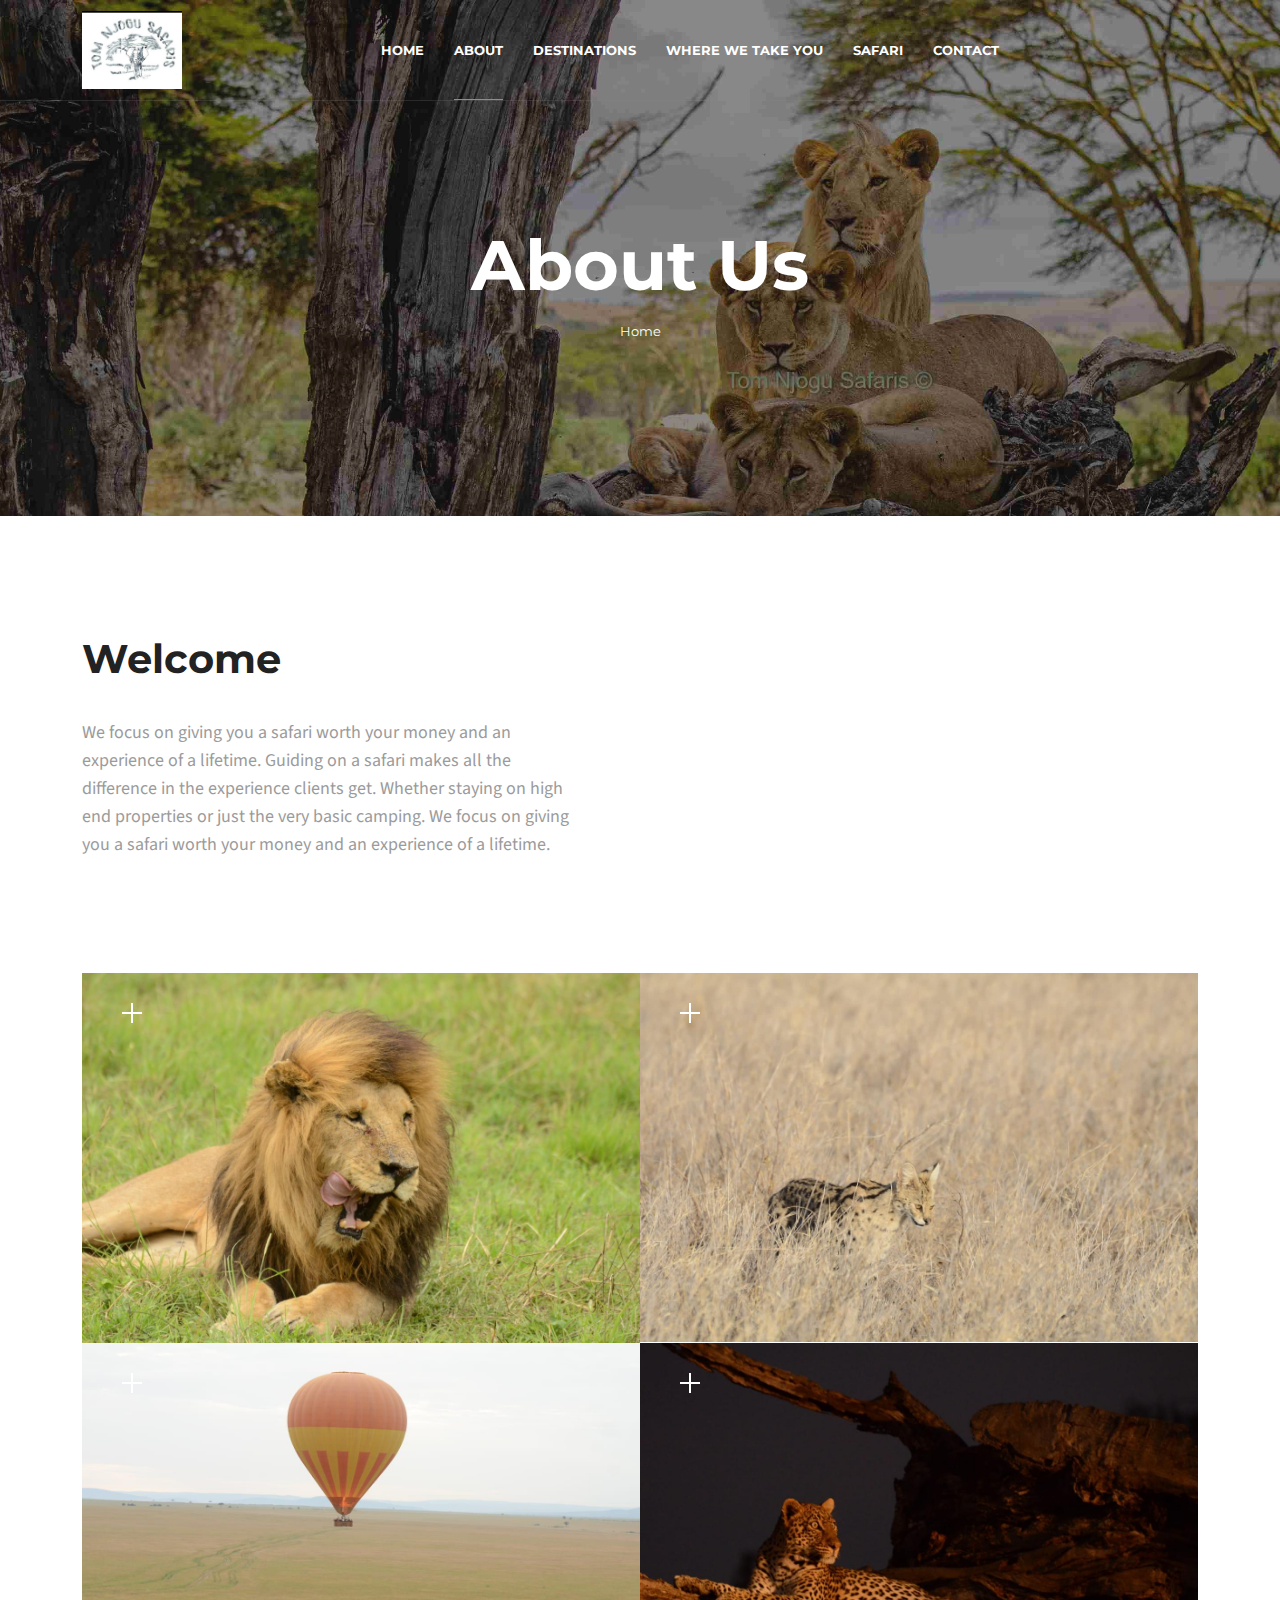
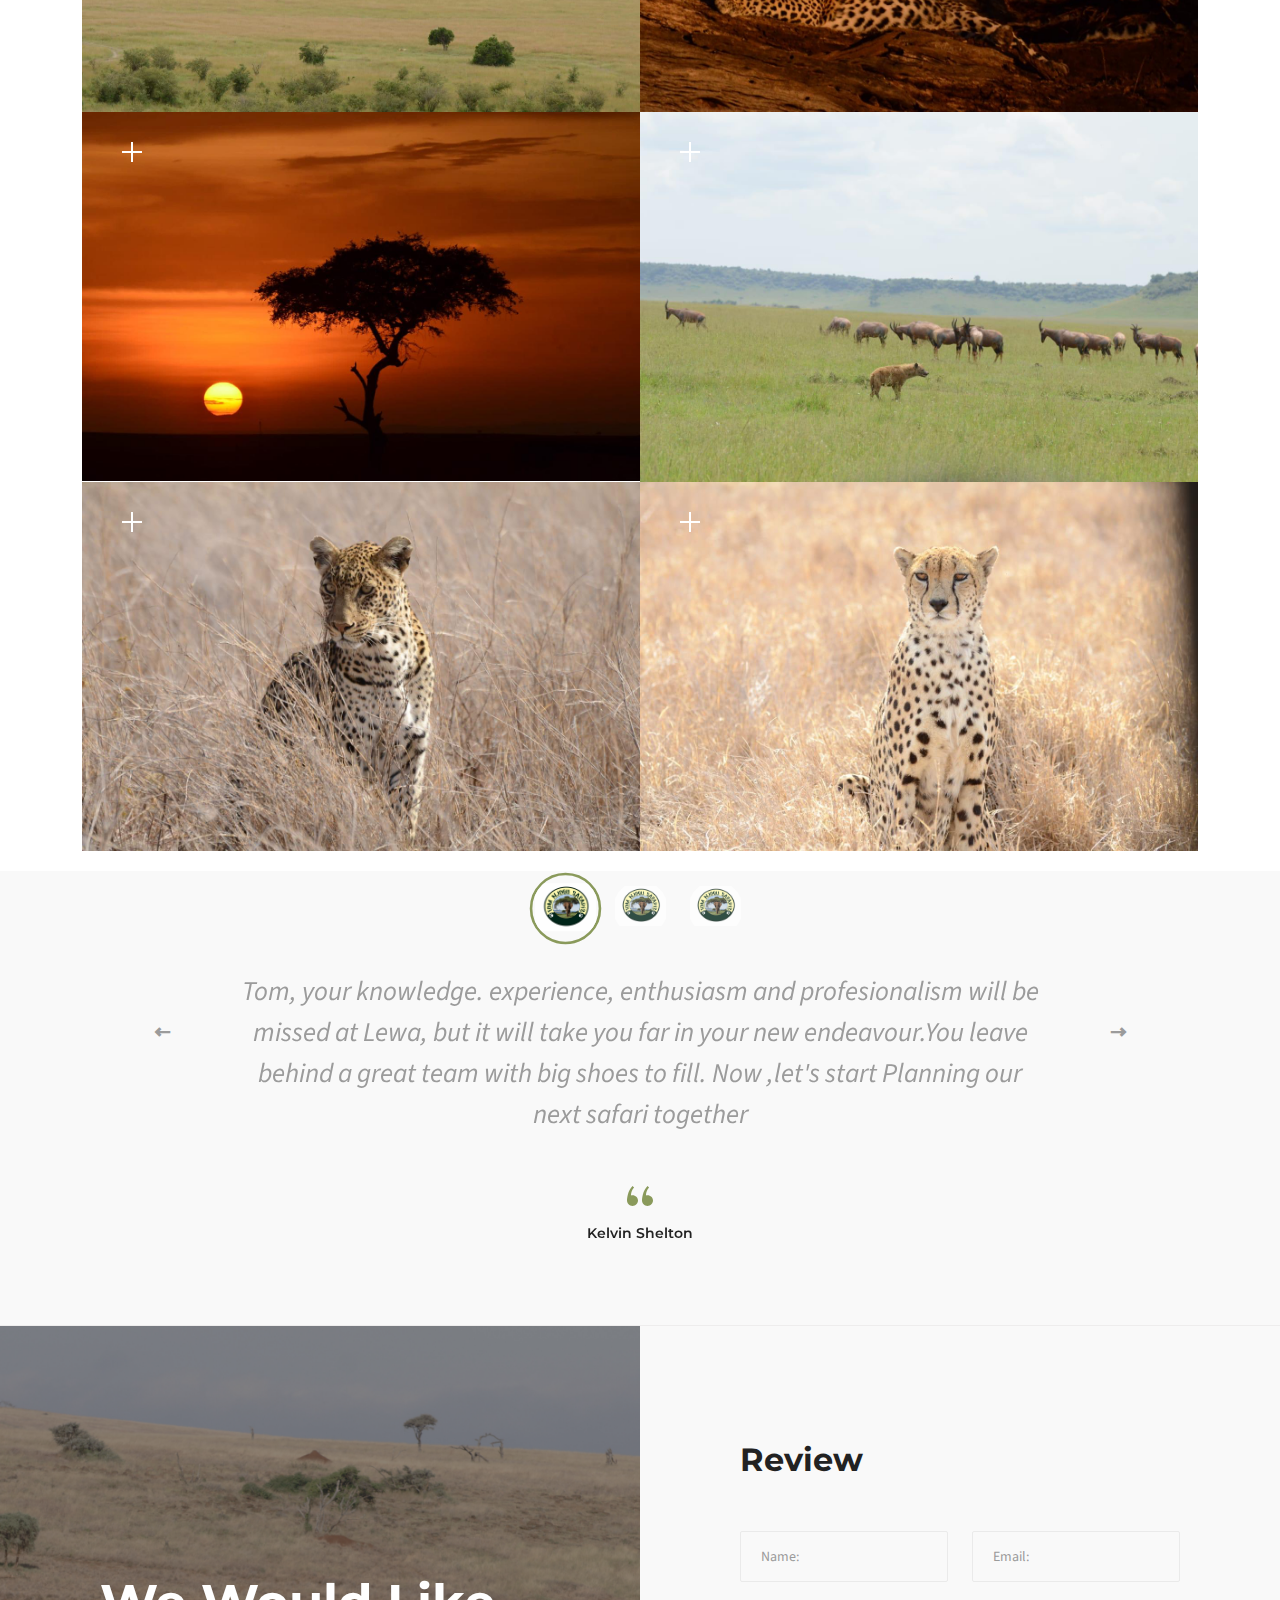
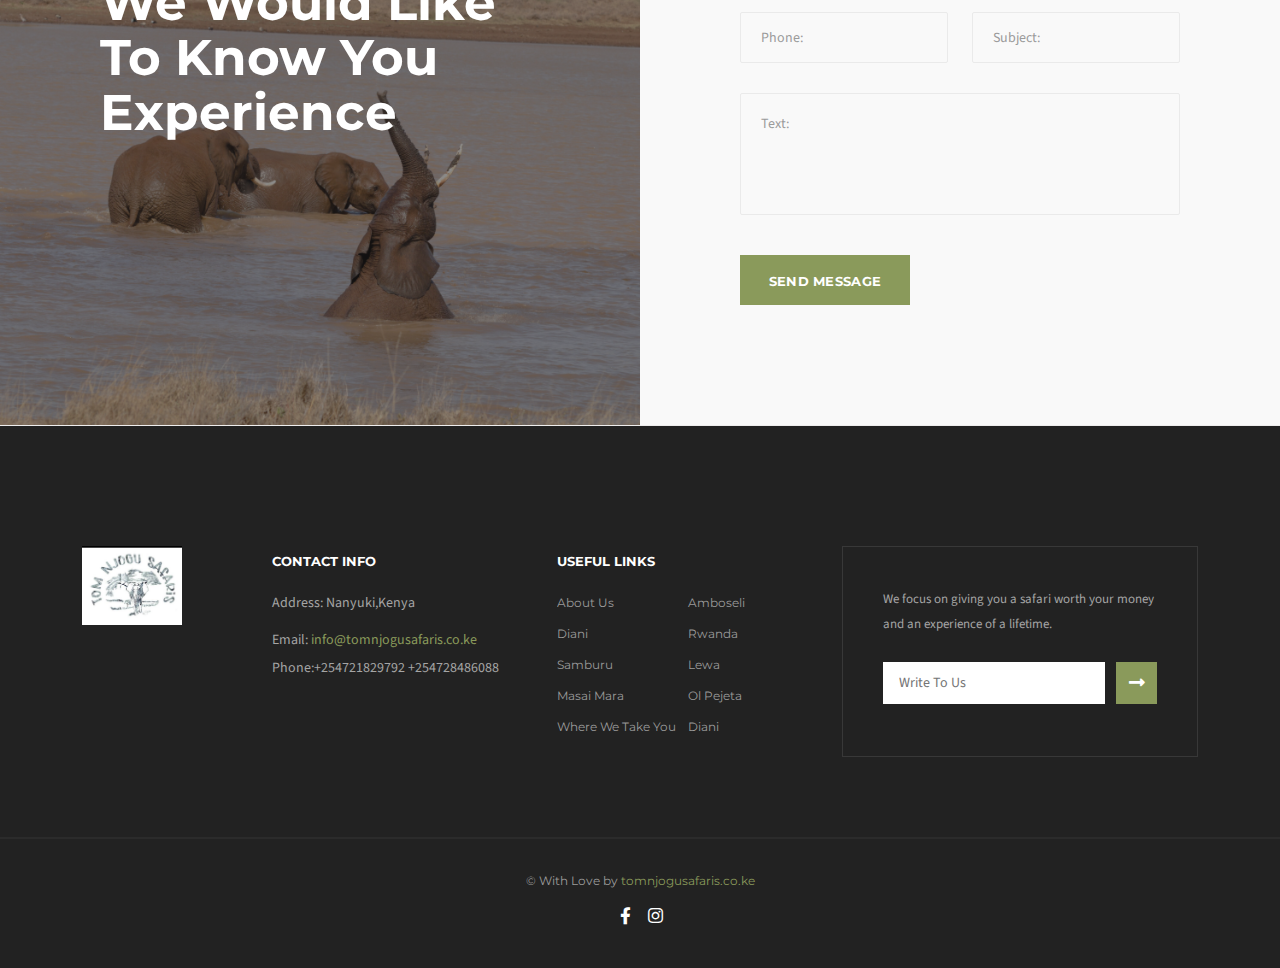
==== aboutus.html @ fba69d36 "first commit" ====
<!DOCTYPE html>
<html dir="ltr" lang="en-US">
  

<head>
    <meta charset="utf-8"/>
    <meta http-equiv="X-UA-Compatible" content="IE=edge"/>
    <meta name="author" content="Ayman Fikry"/>
    <meta name="viewport" content="width=device-width, initial-scale=1, maximum-scale=1"/>
    <meta name="description" content="We focus on giving you a safari worth your money and an experience of a lifetime. Guiding on a safari makes all the difference in the experience clients get. Whether staying on high end properties or just the very basic camping. We focus on giving you a safari worth your money and an experience of a lifetime."/>
    <title>Tom Njogu Safaris</title>
    <link href="assets/images/ing/logo.jpg" rel="icon"/>
    <!--  Fonts ==
    -->
    <link href="https://fonts.googleapis.com/css?family=Montserrat:100,100i,200,200i,300,300i,400,400i,500,500i,600,600i,700,700i,800,800i,900,900i%7CSource+Sans+Pro:200,200i,300,300i,400,400i,600,600i,700,700i,900,900i" rel="stylesheet"/>
    <!--  Stylesheets==
    -->
    <link href="assets/css/vendor.min.css" rel="stylesheet"/>
    <link href="assets/css/style.css" rel="stylesheet"/>
    <!-- Google Tag Manager-->
    <script>
      (function(w,d,s,l,i){w[l]=w[l]||[];w[l].push({'gtm.start':
      new Date().getTime(),event:'gtm.js'});var f=d.getElementsByTagName(s)[0],
      j=d.createElement(s),dl=l!='dataLayer'?'&l='+l:'';j.async=true;j.src=
      '../../www.googletagmanager.com/gtm5445.html?id='+i+dl;f.parentNode.insertBefore(j,f);
      })(window,document,'script','dataLayer','GTM-MDF43VH');
    </script>
    <!-- End Google Tag Manager-->
  </head>
  <body>
    <!--include includes/pre-loader.pug-->
    <!--  Google Tag Manager (noscript)-->
    <noscript>
      <iframe src="https://www.googletagmanager.com/ns.html?id=GTM-MDF43VH" height="0" width="0" style="display:none;visibility:hidden"></iframe>
    </noscript>
    <!-- End Google Tag Manager (noscript)-->
    <!-- Document Wrapper-->
    <div class="wrapper clearfix" id="wrapperParallax">
      <!--
      ============================
      Header #11
      ============================
      -->
      <header class="header header-11 header-transparent" id="navbar-spy">
        <nav class="navbar navbar-expand-lg navbar-bordered navbar-sticky" id="primary-menu">
          <div class="container"><a class="navbar-brand" href="index.html"><img class="logo logo-light" src="assets/images/ing/logo.jpg" alt="Astred Logo"/><img class="logo logo-dark" src="assets/images/ing/logo.jpg" alt="Astred Logo"/></a>
            <button class="navbar-toggler collapsed" type="button" data-bs-toggle="collapse" data-bs-target="#navbarContent" aria-controls="navbarContent" aria-expanded="false" aria-label="Toggle navigation"><span class="navbar-toggler-icon"></span></button>
            <!--  Collect the nav links, forms, and other content for toggling  -->
            <div class="collapse navbar-collapse" id="navbarContent">
              <ul class="navbar-nav mx-auto">
                <li class="nav-item has-dropdown "><a class="dropdown-toggle" href="index.html" data-toggle="dropdown"><span>Home</span></a>
                  <ul class="dropdown-menu">
                    
                    
                    
                    <li class="nav-item"><a href="index.html"><span>Home</span></a></li>
                    

                    
                  </ul>
                </li>
                <li class="nav-item has-dropdown active"><a class="dropdown-toggle" href="aboutus.html" data-toggle="dropdown"><span>About</span></a>
                  <ul class="dropdown-menu">
                    
                    
                    
                    <li class="nav-item"><a href="aboutus.html"><span>About us</span></a></li>
                    

                    
                  </ul>
                </li>
                <li class="nav-item has-dropdown"><a class="dropdown-toggle" href="#" data-toggle="dropdown"><span>Destinations</span></a>
                  <ul class="dropdown-menu">
                    
                    
                    
                    <li class="nav-item"><a href="amboseli.html"><span>Amboseli</span></a></li>
                    <li class="nav-item"><a href="diani.html"><span>Diani</span></a></li>
                    <li class="nav-item"><a href="lewa.html"><span>Lewa</span></a></li>
                    <li class="nav-item"><a href="mara.html"><span>MasaiMara</span></a></li>
                    <li class="nav-item"><a href="olpejeta.html"><span>Ol Pejeta</span></a></li>
                    <li class="nav-item"><a href="rwanda.html"><span>Rwanda</span></a></li>
                    <li class="nav-item"><a href="samburu.html"><span>Samburu</span></a></li>
                    <li class="nav-item"><a href="falls.html"><span>Victoria falls</span></a></li>

                    
                  </ul>
                </li>
                
                <li class="nav-item has-dropdown"><a class="dropdown-toggle" href="where.html" data-toggle="dropdown"><span>Where we take you</span></a>
                  <ul class="dropdown-menu">
                    
                    
                    
                    <li class="nav-item"><a href="where.html"><span>Where</span></a></li>
                    

                    
                  </ul>
                </li>
                <li class="nav-item has-dropdown"><a class="dropdown-toggle" href="safari.html" data-toggle="dropdown"><span>Safari</span></a>
                  <ul class="dropdown-menu">
                    
                    
                    
                    <li class="nav-item"><a href="safari.html"><span>Safari</span>
                    
                    </a></li>
                    

                    
                  </ul>
                </li>
                <li class="nav-item has-dropdown "><a class="dropdown-toggle" href="contact.html" data-toggle="dropdown"><span>Contact</span></a>
                  <ul class="dropdown-menu">
                    
                    
                    
                    <li class="nav-item"><a href="contact.html"><span>Contact</span>
                    
                    </a></li>
                    

                    
                  </ul>
                  
                  
                </li>
              
             
              <!-- End .module-container -->
            </div>
            <!--  End .navbar-collapse  -->
          </div>
          <!-- End .container-->
        </nav>
      </header>
      <!--  End header-->
      <div class="module-warp module-search-warp">
        <div class="pos-vertical-center">
          <div class="container">
            <div class="row">
              <div class="col-sm-12 col-md-12 col-lg-8 offset-lg-2">
                <form class="form-search">
                  <input class="form-control" type="text" placeholder="search here"/>
                  <button></button>
                </form>
                <!-- End .form-search -->
              </div>
              <!-- End .col-lg-8 -->
            </div>
            <!--  End .row-->
          </div>
          <!--  End .container-->
        </div><a class="module-cancel" href="javascript:void(0)"><i class="astred-cross"></i></a>
      </div>
      
      <!--
      ============================
      Page title #1
      ============================
      -->
      <!-- Start .page-title-->
      <section class="page-title page-title-1 bg-overlay bg-overlay-dark bg-parallax" id="page-title">
        <div class="bg-section"><img src="assets/images/ing/7.jpg" alt="Background"/></div>
        <div class="container">
          <div class="row">
            <div class="col-sm-12 col-md-12 col-lg-8 offset-lg-2">
              <div class="title text-center title-5">
                <div class="title-heading">
                  <h1>About us</h1>
                </div>
                <div class="clearfix"></div>
                <ol class="breadcrumb d-flex justify-content-center">
                  <li class="breadcrumb-item"><a href="index.html">Home</a></li>
                 
                </ol>
              </div>
              <!-- End .title-->
            </div>
            <!-- End .col-lg-8 -->
          </div>
          <!-- End .row-->
        </div>
        <!-- End .container-->
      </section>
      <!-- 
      ============================
      Skills Section
      ============================
      -->
      <section class="skills skills-1" id="skills2">
        <div class="container">
          <div class="row">
            <div class="col-12 col-md-12 col-lg-6">
              <div class="heading mt--7">
                <h2 class="heading-title">Welcome</h2>
                <p class="heading-desc pe-lg-5">
                  <Rounding>We focus on giving you a safari worth your money and an experience of a lifetime.
                    Guiding on a safari makes all the difference in the experience clients get. Whether staying on high end properties or just the very basic camping.

We focus on giving you a safari worth your money and an experience of a lifetime.
                  </Rounding>
                </p>
              </div>
              <!-- .heading end-->
            </div>
            <!-- End .col-md-6-->
           
          </div>
          <!-- End .row-->
        </div>
        <!-- End .container-->
      </section>
      <!--
      ============================
      Work Gallery Section
      ============================
      -->
      <section class="work work-grid work-gallery pt-0 pb-0" id="workGallery-2">
        <div class="container">
          <div class="row g-0" id="work-all">
            <div class="col-12 col-md-6  work-item filter-Packaging filter-Print">
              <div class="work-item-container">
                <div class="work--img"><img src="assets/images/mara/1.jpg" alt="Baby T-shirt Branding item"/>
                  
                    <div class="work--action">
                      <div class="work--zoom"><a class="img-gallery-item" href="assets/images/ing/1.jpg" 
                        title="Baby T-shirt Branding item"></a></div>
                      <div class="work--content">
                        
                       
                      </div>
                    </div>
                    <!-- End .work-action -->
                  
                  <!-- End .work-hover-->
                </div>
                <!-- End .work-img-->
              </div>
              <!-- End .work-item-container-->
            </div>
            <div class="col-12 col-md-6  work-item filter-Packaging filter-Print">
              <div class="work-item-container">
                <div class="work--img"><img src="assets/images/mara/3.jpg" alt="Baby T-shirt Branding item"/>
                  
                    <div class="work--action">
                      <div class="work--zoom"><a class="img-gallery-item" href="assets/images/mara/3.jpg" 
                        title="Baby T-shirt Branding item"></a></div>
                      <div class="work--content">
                        
                       
                      </div>
                    </div>
                    <!-- End .work-action -->
                  
                  <!-- End .work-hover-->
                </div>
                <!-- End .work-img-->
              </div>
              <!-- End .work-item-container-->
            </div>
            <div class="col-12 col-md-6  work-item filter-Packaging filter-Print">
              <div class="work-item-container">
                <div class="work--img"><img src="assets/images/mara/hot1.jpg" alt="Baby T-shirt Branding item"/>
                  
                    <div class="work--action">
                      <div class="work--zoom"><a class="img-gallery-item" href="assets/images/mara/hot1.jpg" 
                        title="Baby T-shirt Branding item"></a></div>
                      <div class="work--content">
                        
                       
                      </div>
                    </div>
                    <!-- End .work-action -->
                  
                  <!-- End .work-hover-->
                </div>
                <!-- End .work-img-->
              </div>
              <!-- End .work-item-container-->
            </div>
            <div class="col-12 col-md-6  work-item filter-Packaging filter-Print">
              <div class="work-item-container">
                <div class="work--img"><img src="assets/images/mara/4.jpg" alt="Baby T-shirt Branding item"/>
                  
                    <div class="work--action">
                      <div class="work--zoom"><a class="img-gallery-item" href="assets/images/mara/4.jpg" 
                        title="Baby T-shirt Branding item"></a></div>
                      <div class="work--content">
                        
                       
                      </div>
                    </div>
                    <!-- End .work-action -->
                  
                  <!-- End .work-hover-->
                </div>
                <!-- End .work-img-->
              </div>
              <!-- End .work-item-container-->
            </div>
            <div class="col-12 col-md-6  work-item filter-Packaging filter-Print">
              <div class="work-item-container">
                <div class="work--img"><img src="assets/images/mara/5.jpg" alt="Baby T-shirt Branding item"/>
                  
                    <div class="work--action">
                      <div class="work--zoom"><a class="img-gallery-item" href="assets/images/mara/5.jpg" 
                        title="Baby T-shirt Branding item"></a></div>
                      <div class="work--content">
                        
                       
                      </div>
                    </div>
                    <!-- End .work-action -->
                  
                  <!-- End .work-hover-->
                </div>
                <!-- End .work-img-->
              </div>
              <!-- End .work-item-container-->
            </div>
            <div class="col-12 col-md-6  work-item filter-Packaging filter-Print">
              <div class="work-item-container">
                <div class="work--img"><img src="assets/images/mara/mara1.jpg" alt="Baby T-shirt Branding item"/>
                  
                    <div class="work--action">
                      <div class="work--zoom"><a class="img-gallery-item" href="assets/images/mara/mara1.jpg" 
                        title="Baby T-shirt Branding item"></a></div>
                      <div class="work--content">
                        
                       
                      </div>
                    </div>
                    <!-- End .work-action -->
                  
                  <!-- End .work-hover-->
                </div>
                <!-- End .work-img-->
              </div>
              <!-- End .work-item-container-->
            </div>
            <div class="col-12 col-md-6  work-item filter-Packaging filter-Print">
              <div class="work-item-container">
                <div class="work--img"><img src="assets/images/mara/100.jpg" alt="Baby T-shirt Branding item"/>
                  
                    <div class="work--action">
                      <div class="work--zoom"><a class="img-gallery-item" href="assets/images/mara/100.jpg" 
                        title="Baby T-shirt Branding item"></a></div>
                      <div class="work--content">
                        
                       
                      </div>
                    </div>
                    <!-- End .work-action -->
                  
                  <!-- End .work-hover-->
                </div>
                <!-- End .work-img-->
              </div>
              <!-- End .work-item-container-->
            </div>

            <div class="col-12 col-md-6  work-item filter-Packaging filter-Print">
              <div class="work-item-container">
                <div class="work--img"><img src="assets/images/mara/99.jpg" alt="Baby T-shirt Branding item"/>
                  
                    <div class="work--action">
                      <div class="work--zoom"><a class="img-gallery-item" href="assets/images/mara/99.jpg" 
                        title="Baby T-shirt Branding item"></a></div>
                      <div class="work--content">
                        
                       
                      </div>
                    </div>
                    <!-- End .work-action -->
                  
                  <!-- End .work-hover-->
                </div>
                <!-- End .work-img-->
              </div>
              <!-- End .work-item-container-->
            </div>
          </div>
          <!-- End .row-->
        </div>
        <!-- End .container-->
      </section>
      <!--
      ============================
      Testimonials #1 Section
      ============================
      -->
      <section class="testimonial testimonial-1 bg-gray testimonial-p-1" id="testimonial-2">
        <div class="container">
          <div class="row">
            <div class="col-sm-12 col-md-12 col-lg-10 offset-lg-1">
              <ul class="owl-dots owl-thumbs" id="carousel-custom-dots" data-slider-id="1">
                <li class="owl-dot owl-thumb-item"><img src="assets/images/ing/logopip.jpg" alt="Testimonial Author"/></li>
                <li class="owl-dot owl-thumb-item"><img src="assets/images/ing/logopip.jpg" alt="Testimonial Author"/></li>
                <li class="owl-dot owl-thumb-item"><img src="assets/images/ing/logopip.jpg" alt="Testimonial Author"/></li>
              </ul>
            </div>
          </div>
          <div class="row">
            <div class="col-sm-12 col-md-12 col-lg-10 offset-lg-1">
              <div class="testimonial-slider custom-carousel owl-carousel slider-dots" id="testimonial-wide" data-slider-id="1" data-slide="1" data-slide-rs="1" data-autoplay="false" data-nav="true" data-dots="false" data-space="0" data-loop="true">
                <div class="testimonial-panel">
                  <div class="testimonial-body">
                    <p>Tom, your knowledge. experience, enthusiasm and profesionalism
                      will be missed at Lewa, 
                      but it will take you far in your new endeavour.You leave behind
                      a great team with big shoes to fill. Now ,let's start Planning
                      our next safari together</p>
                    <div class="testimonial-icon">
                      <svg xmlns="http://www.w3.org/2000/svg" xmlns:xlink="http://www.w3.org/1999/xlink" preserveaspectratio="xMidYMid" width="26" height="20" viewbox="0 0 26 20">
                        <defs>
                          <style>
                            .cls-1 {
                            fill: #8A9A5B;
                            fill-rule: evenodd;
                            }
                          </style>
                        </defs>
                        <path class="cls-1" d="M26.000,14.612 C26.000,17.586 23.537,19.997 20.500,19.997 C17.462,19.997 15.000,17.586 15.000,14.612 C15.000,14.485 15.010,14.362 15.019,14.237 C15.093,12.464 15.692,4.739 20.508,-0.003 L22.080,1.535 C22.080,1.535 19.166,4.521 18.957,9.446 C19.447,9.307 19.964,9.227 20.500,9.227 C23.537,9.227 26.000,11.639 26.000,14.612 ZM5.500,19.997 C2.462,19.997 -0.000,17.586 -0.000,14.612 C-0.000,14.485 0.010,14.362 0.019,14.237 C0.093,12.464 0.692,4.739 5.508,-0.003 L7.080,1.535 C7.080,1.535 4.166,4.521 3.957,9.446 C4.447,9.307 4.964,9.227 5.500,9.227 C8.537,9.227 11.000,11.639 11.000,14.612 C11.000,17.586 8.537,19.997 5.500,19.997 Z"></path>
                      </svg>
                    </div>
                  </div>
                  <div class="testimonial-meta">
                    <h4>Kelvin Shelton</h4>
                    
                  </div>
                </div>
                <!-- End .testimonial-panel-->
                <div class="testimonial-panel">
                  <div class="testimonial-body">
                    <p>So happy we met you and had you as our guide in Lewa
                      I hope our paths  cross again for another guided experience.</p>
                    <div class="testimonial-icon">
                      <svg xmlns="http://www.w3.org/2000/svg" xmlns:xlink="http://www.w3.org/1999/xlink" preserveaspectratio="xMidYMid" width="26" height="20" viewbox="0 0 26 20">
                        <defs>
                          <style>
                            .cls-1 {
                            fill: #8A9A5B;
                            fill-rule: evenodd;
                            }
                          </style>
                        </defs>
                        <path class="cls-1" d="M26.000,14.612 C26.000,17.586 23.537,19.997 20.500,19.997 C17.462,19.997 15.000,17.586 15.000,14.612 C15.000,14.485 15.010,14.362 15.019,14.237 C15.093,12.464 15.692,4.739 20.508,-0.003 L22.080,1.535 C22.080,1.535 19.166,4.521 18.957,9.446 C19.447,9.307 19.964,9.227 20.500,9.227 C23.537,9.227 26.000,11.639 26.000,14.612 ZM5.500,19.997 C2.462,19.997 -0.000,17.586 -0.000,14.612 C-0.000,14.485 0.010,14.362 0.019,14.237 C0.093,12.464 0.692,4.739 5.508,-0.003 L7.080,1.535 C7.080,1.535 4.166,4.521 3.957,9.446 C4.447,9.307 4.964,9.227 5.500,9.227 C8.537,9.227 11.000,11.639 11.000,14.612 C11.000,17.586 8.537,19.997 5.500,19.997 Z"></path>
                      </svg>
                    </div>
                  </div>
                  <div class="testimonial-meta">
                    <h4>Arin McDonnell</h4>
                    
                  </div>
                </div>
                <!-- End .testimonial-panel-->
                
              </div>
            </div>
            <!-- End .col-lg-12-->
          </div>
          <!-- End .row-->
        </div>
        <!-- End .container-->
      </section>
      <hr/>
      <!-- 
      ============================
      Cleints #2 Section
      ============================
      -->
      
      <!-- 
      ============================
      CTA Section
      ============================
      -->

      <section class="contact contact-1 pt-0 pb-0 bg-gray" id="contact3">
        <div class="contact-container">
          <div class="row g-0">
            <div class="col-12 col-lg-6">
              <div class="banner bg-overlay bg-overlay-dark">
                <div class="bg-section"><img src="assets/images/ing/kwesa.jpg" alt="Background"/></div>
                <div class="heading heading-bg2 mb-0">
                  
                  <h2 class="heading-title">we would like<br/>to know  you experience</h2>
                </div>
              </div>
            </div>
            <div class="col-sm-12 col-md-12 col-lg-6">
              <div class="contact-card bg-gray">
                <div class="heading heading-1 mb-50">
                  <h2 class="heading-title">Review</h2>
                </div>
                <div class="contact-body">
                  <form class="contactForm mb-0" method="post" action="#">
                    <div class="row">
                      <div class="col-sm-6 col-md-6 col-lg-6">
                        <input class="form-control" type="text" name="contact-name" placeholder="Name:" required=""/>
                      </div>
                      <div class="col-sm-6 col-md-6 col-lg-6">
                        <input class="form-control" type="text" name="contact-email" placeholder="Email:" required=""/>
                      </div>
                      <div class="col-sm-6 col-md-6 col-lg-6">
                        <input class="form-control" type="text" name="contact-phone" placeholder="Phone:" required=""/>
                      </div>
                      <div class="col-sm-6 col-md-6 col-lg-6">
                        <input class="form-control" type="text" name="contact-subject" placeholder="Subject:" required=""/>
                      </div>
                      <div class="col-lg-12">
                        <textarea class="form-control" name="contact-message" cols="30" rows="10" placeholder="Text:" required=""></textarea>
                      </div>
                      <div class="col-lg-12">
                        <input class="btn btn--primary" type="submit" value="SEND MESSAGE"/>
                      </div>
                      <div class="col-lg-12">
                        <div class="contact-result"></div>
                      </div>
                    </div>
                  </form>
                </div>
                <!-- End .contact-body -->
              </div>
              <!-- End .contact-card  -->
            </div>
            <!-- End .col-lg-6-->
          </div>
          <!-- End .row-->
        </div>
        <!-- End .contact-container-->
      </section>

      <hr/>
      
      <!--
      ============================
      Footer #1
      ============================
      -->
      <footer class="footer footer-1">
        <div class="footer-top">
          <div class="container">
            <div class="row">
              <div class="col-sm-12 col-md-6 col-lg-2 footer-widget widget-about">
                <div class="widget-content"><img class="footer-logo" src="assets/images/ing/logo.jpg" alt="logo"/></div>
              </div>
              <div class="col-sm-12 col-md-6 col-lg-3 footer-widget widget-contact-info">
                <div class="footer-widget-title">
                  <h5>Contact Info</h5>
                </div>
                <div class="widget-content">
                  <ul>
                    <li>
                      Address: Nanyuki,Kenya
                    </li>
                    <li>Email: <a class="text-lowercase" href="mailto:info@tomnjogusafaris.co.ke?Subject=Hello%20again">info@tomnjogusafaris.co.ke</a></li>
                    
                    <li>Phone:+254721829792 +254728486088</li>
                  </ul>
                </div>
              </div>
              <!--  End .col-lg-3 -->
              <div class="col-sm-12 col-md-6 col-lg-3 footer-widget widget-links">
                <div class="footer-widget-title">
                  <h5>useful links</h5>
                </div>
                <div class="widget-content">
                  <ul>
                    <li><a href="aboutus.html">About Us</a></li>
                    <li><a href="amboseli.html">Amboseli</a></li>
                    <li><a href="diani.html">Diani</a></li>
                    <li><a href="rwanda.html">Rwanda</a></li>
                    <li><a href="samburu.html">Samburu</a></li>
                    <li><a href="lewa.html">lewa</a></li>
                    <li><a href="mara.html">Masai Mara</a></li>
                    <li><a href="olpejeta.html">Ol Pejeta</a></li>
                    <li><a href="where.html">Where we take you</a></li>
                    <li><a href="diani.html">Diani</a></li>
                  </ul>
                </div>
              </div>
              <!--  End .col-lg-3-->
              <div class="col-sm-12 col-md-6 col-lg-4 footer-widget">
                <div class="widget-newsletter">
                  <div class="widget-content">
                    <p>We focus on giving you a safari worth your money and an experience of a lifetime.</p>
                    <form class="form-newsletter mailchimp">
                      <input class="form-control" type="email" name="email" placeholder="Write to us"/>
                      <button type="submit"><i class="fas fa-long-arrow-alt-right"></i></button>
                      <div class="subscribe-alert"></div>
                    </form>
                  </div>
                </div>
                <div class="clearfix"></div>
              </div>
              <!--  End .col-lg-3-->
            </div>
            <div class="clearfix"></div>
          </div>
          <!--  End .container-->
        </div>
        <!--  End .footer-top-->
        <div class="footer-bottom">
          <div class="row">
            <div class="col-md-12 col-md-12 text--center footer-copyright">
              <div class="copyright"><span>&copy;  With Love by</span><a href="tomnjogusafaris.co.ke"> tomnjogusafaris.co.ke</a></div>
              <div class="module module-social"><a class="share-facebook" href="https://www.facebook.com/thomas.njogus"><i class="fab fa-facebook-f"> </i><i class="fab fa-facebook-f"> </i></a><a class="share-instagram" href="https://www.instagram.com/thomasnjogus/"><i class="fab fa-instagram"></i><i class="fab fa-instagram"></i></a>
                
              </div>
            </div>
          </div>
          <!--  End .row-->
        </div>
      </div>
      <!--  End .footer-bottom-->
    </footer>
              
      <div class="backtop" id="back-to-top"><i class="fas fa-long-arrow-alt-up"></i></div>
    </div>
    <!--  Footer Scripts==
    -->
    <script src="assets/js/vendor/jquery-3.6.0.min.js"></script>
    <script src="assets/js/vendor.min.js"></script>
    <script src="assets/js/functions.js"></script>
  </body>


</html>
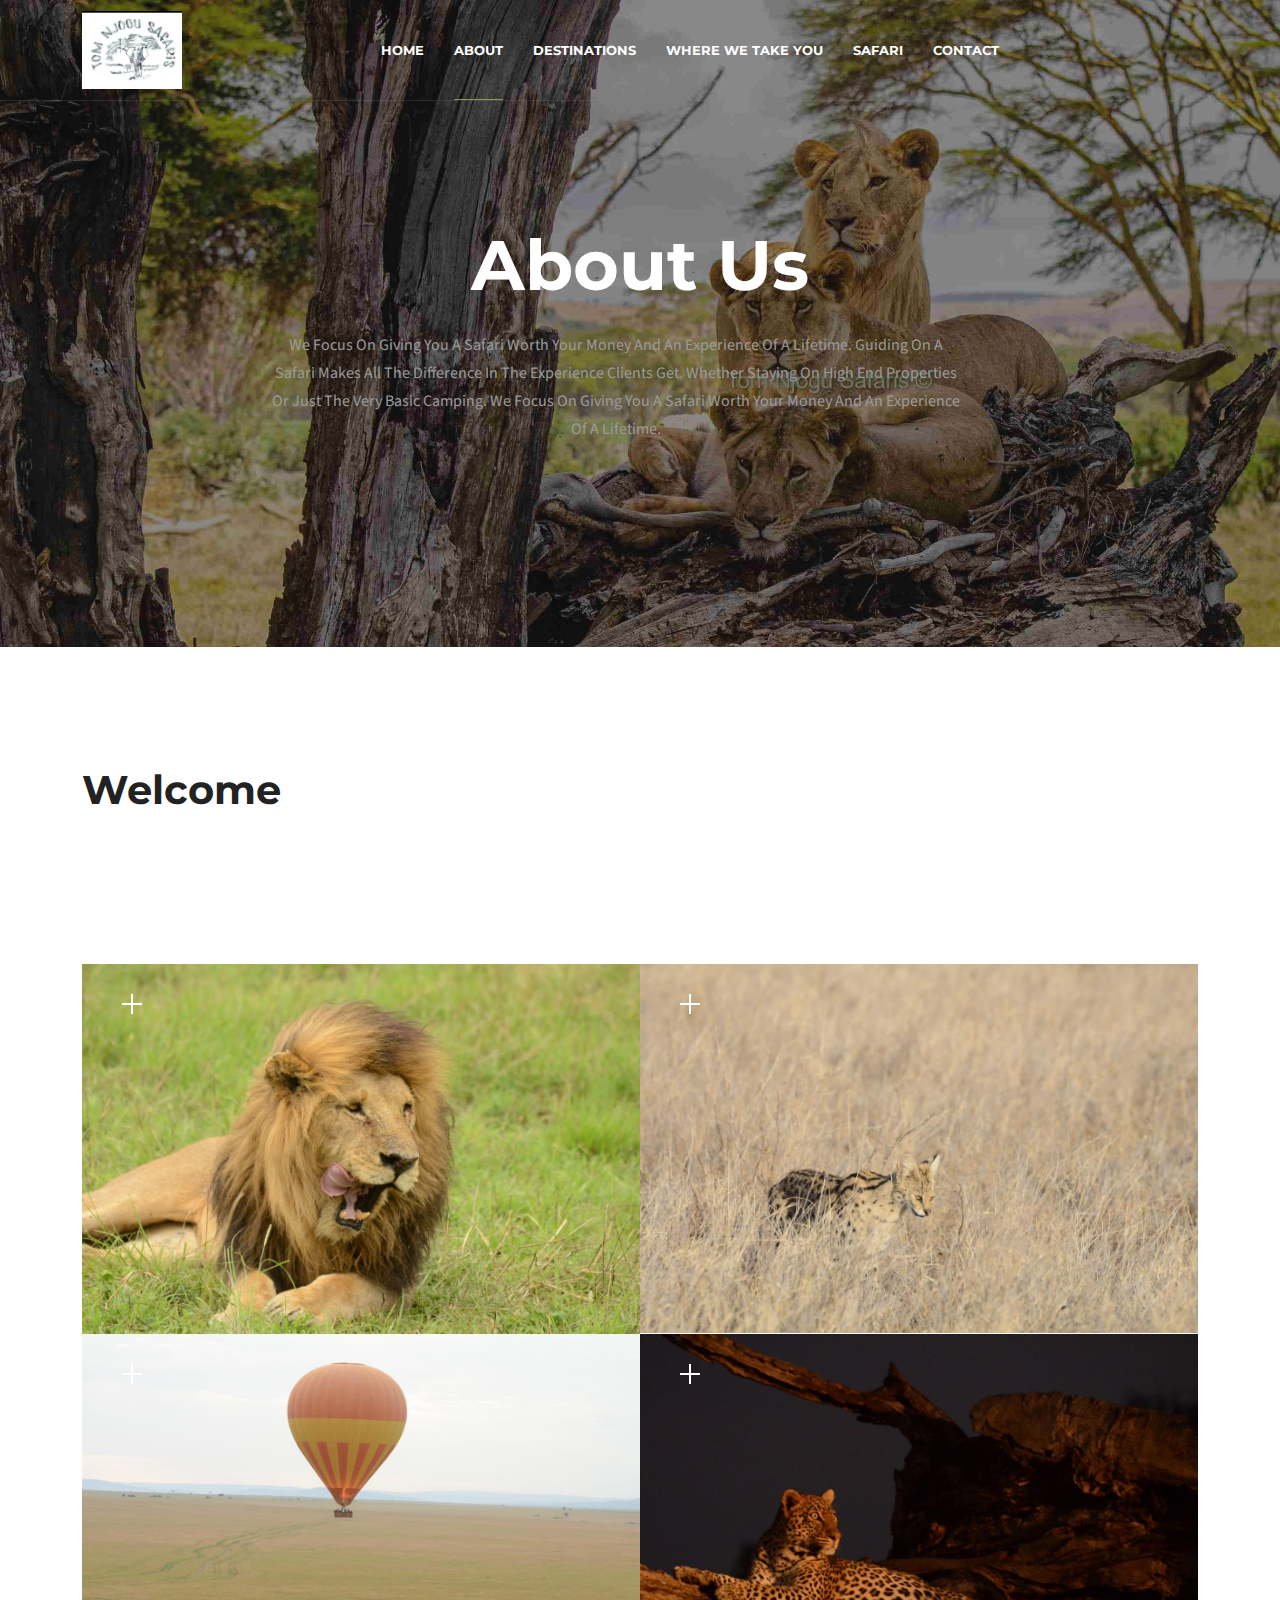
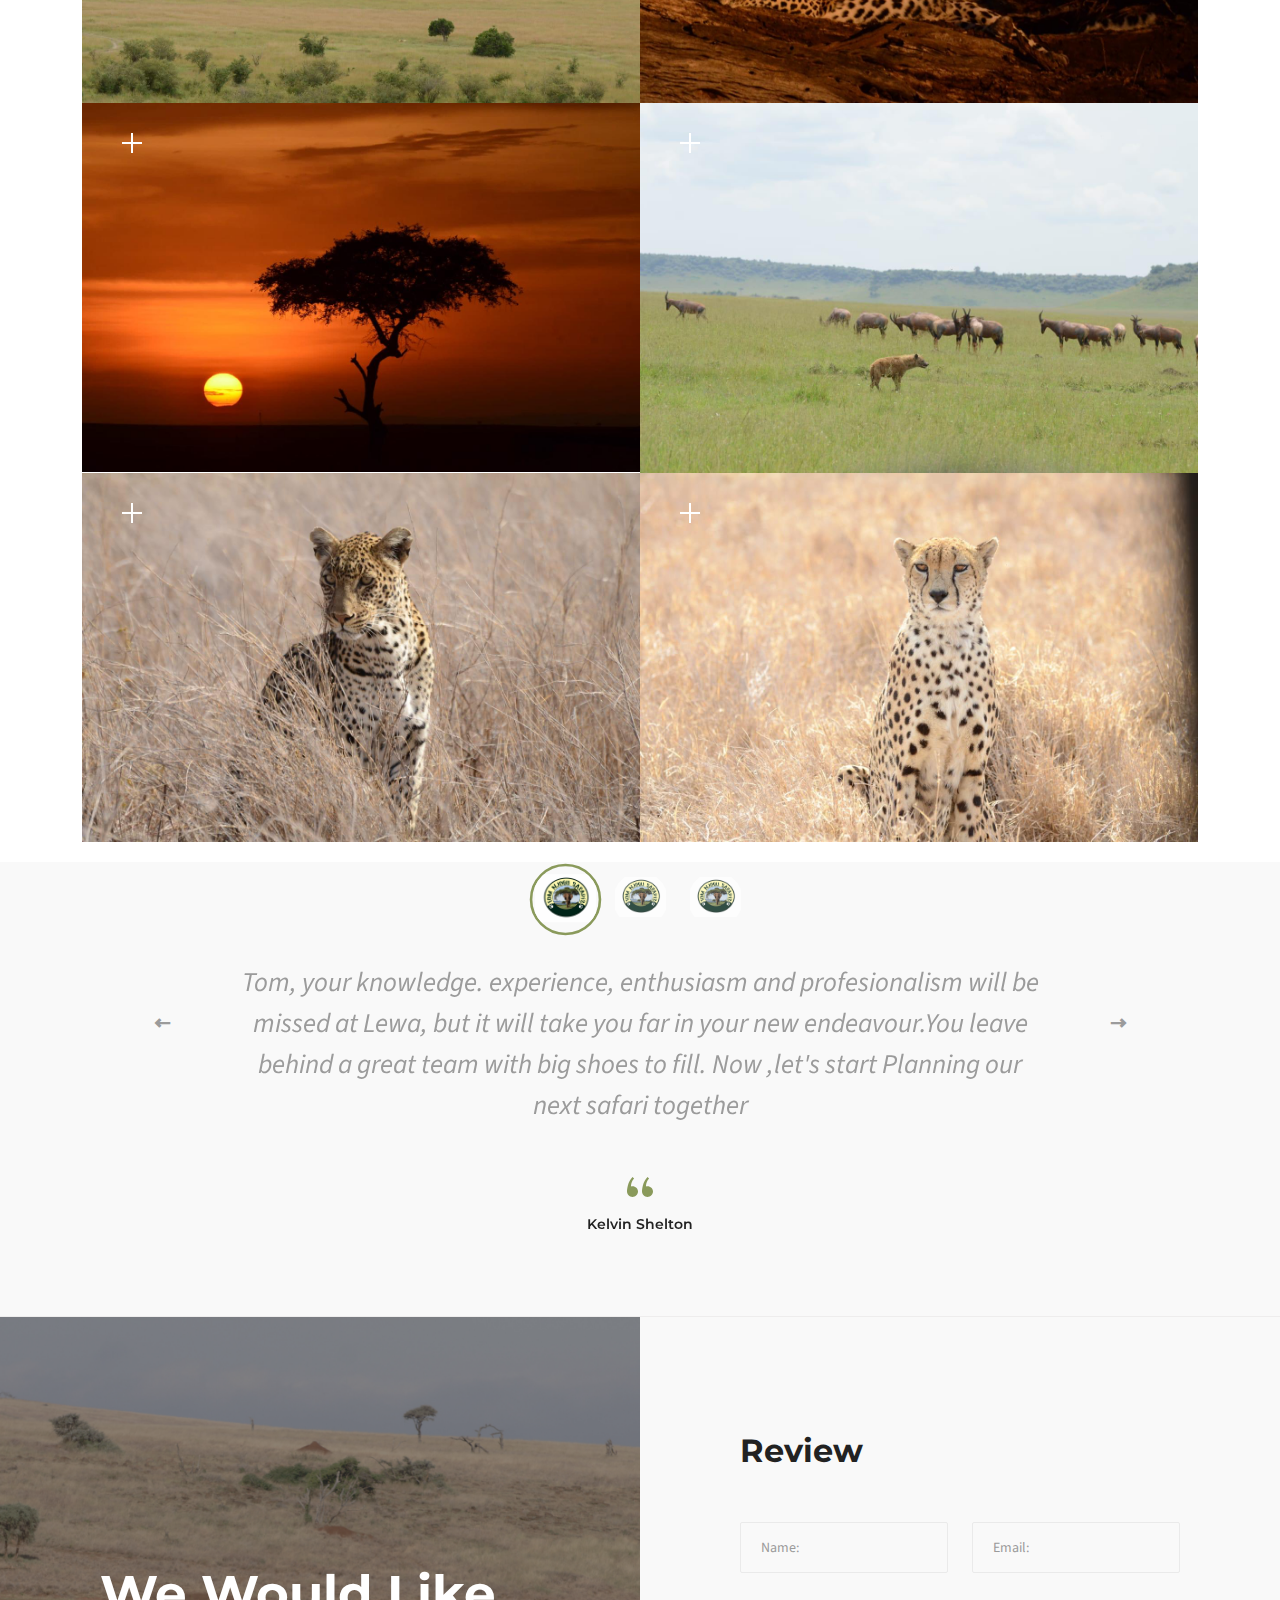
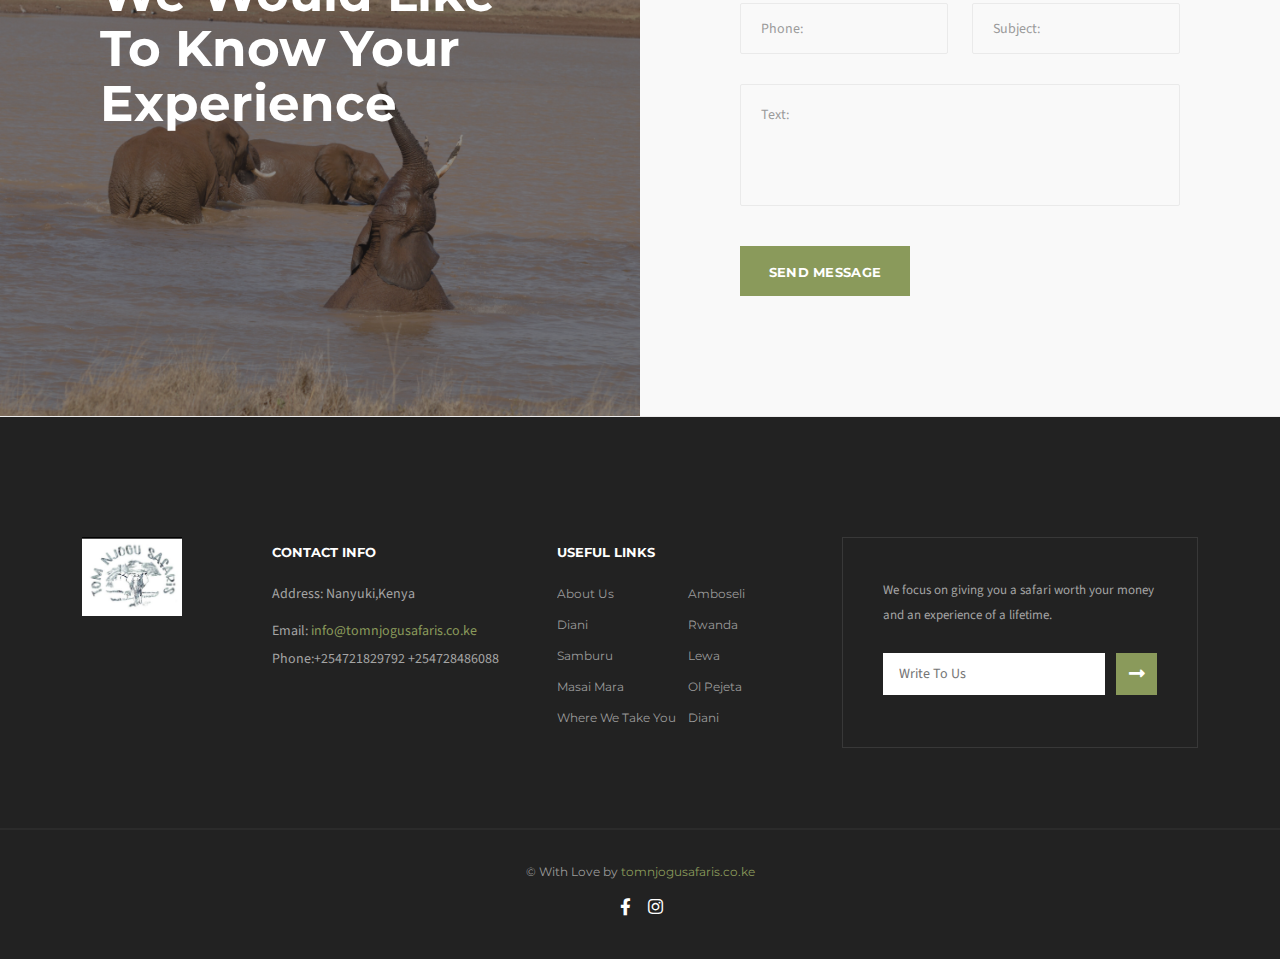
==== commit 7820e2d8: "added changes on home,about,mara pages" ====
--- a/aboutus.html
+++ b/aboutus.html
@@ -173,8 +173,14 @@
                 </div>
                 <div class="clearfix"></div>
                 <ol class="breadcrumb d-flex justify-content-center">
-                  <li class="breadcrumb-item"><a href="index.html">Home</a></li>
-                 
+                  
+                  <p class="heading-desc pe-lg-5">
+                    <Rounding>We focus on giving you a safari worth your money and an experience of a lifetime.
+                      Guiding on a safari makes all the difference in the experience clients get. Whether staying on high end properties or just the very basic camping.
+  
+  We focus on giving you a safari worth your money and an experience of a lifetime.
+                    </Rounding>
+                  </p>
                 </ol>
               </div>
               <!-- End .title-->
@@ -197,11 +203,7 @@
               <div class="heading mt--7">
                 <h2 class="heading-title">Welcome</h2>
                 <p class="heading-desc pe-lg-5">
-                  <Rounding>We focus on giving you a safari worth your money and an experience of a lifetime.
-                    Guiding on a safari makes all the difference in the experience clients get. Whether staying on high end properties or just the very basic camping.
-
-We focus on giving you a safari worth your money and an experience of a lifetime.
-                  </Rounding>
+                  
                 </p>
               </div>
               <!-- .heading end-->
@@ -487,7 +489,7 @@
                 <div class="bg-section"><img src="assets/images/ing/kwesa.jpg" alt="Background"/></div>
                 <div class="heading heading-bg2 mb-0">
                   
-                  <h2 class="heading-title">we would like<br/>to know  you experience</h2>
+                  <h2 class="heading-title">we would like<br/>to know  your experience</h2>
                 </div>
               </div>
             </div>
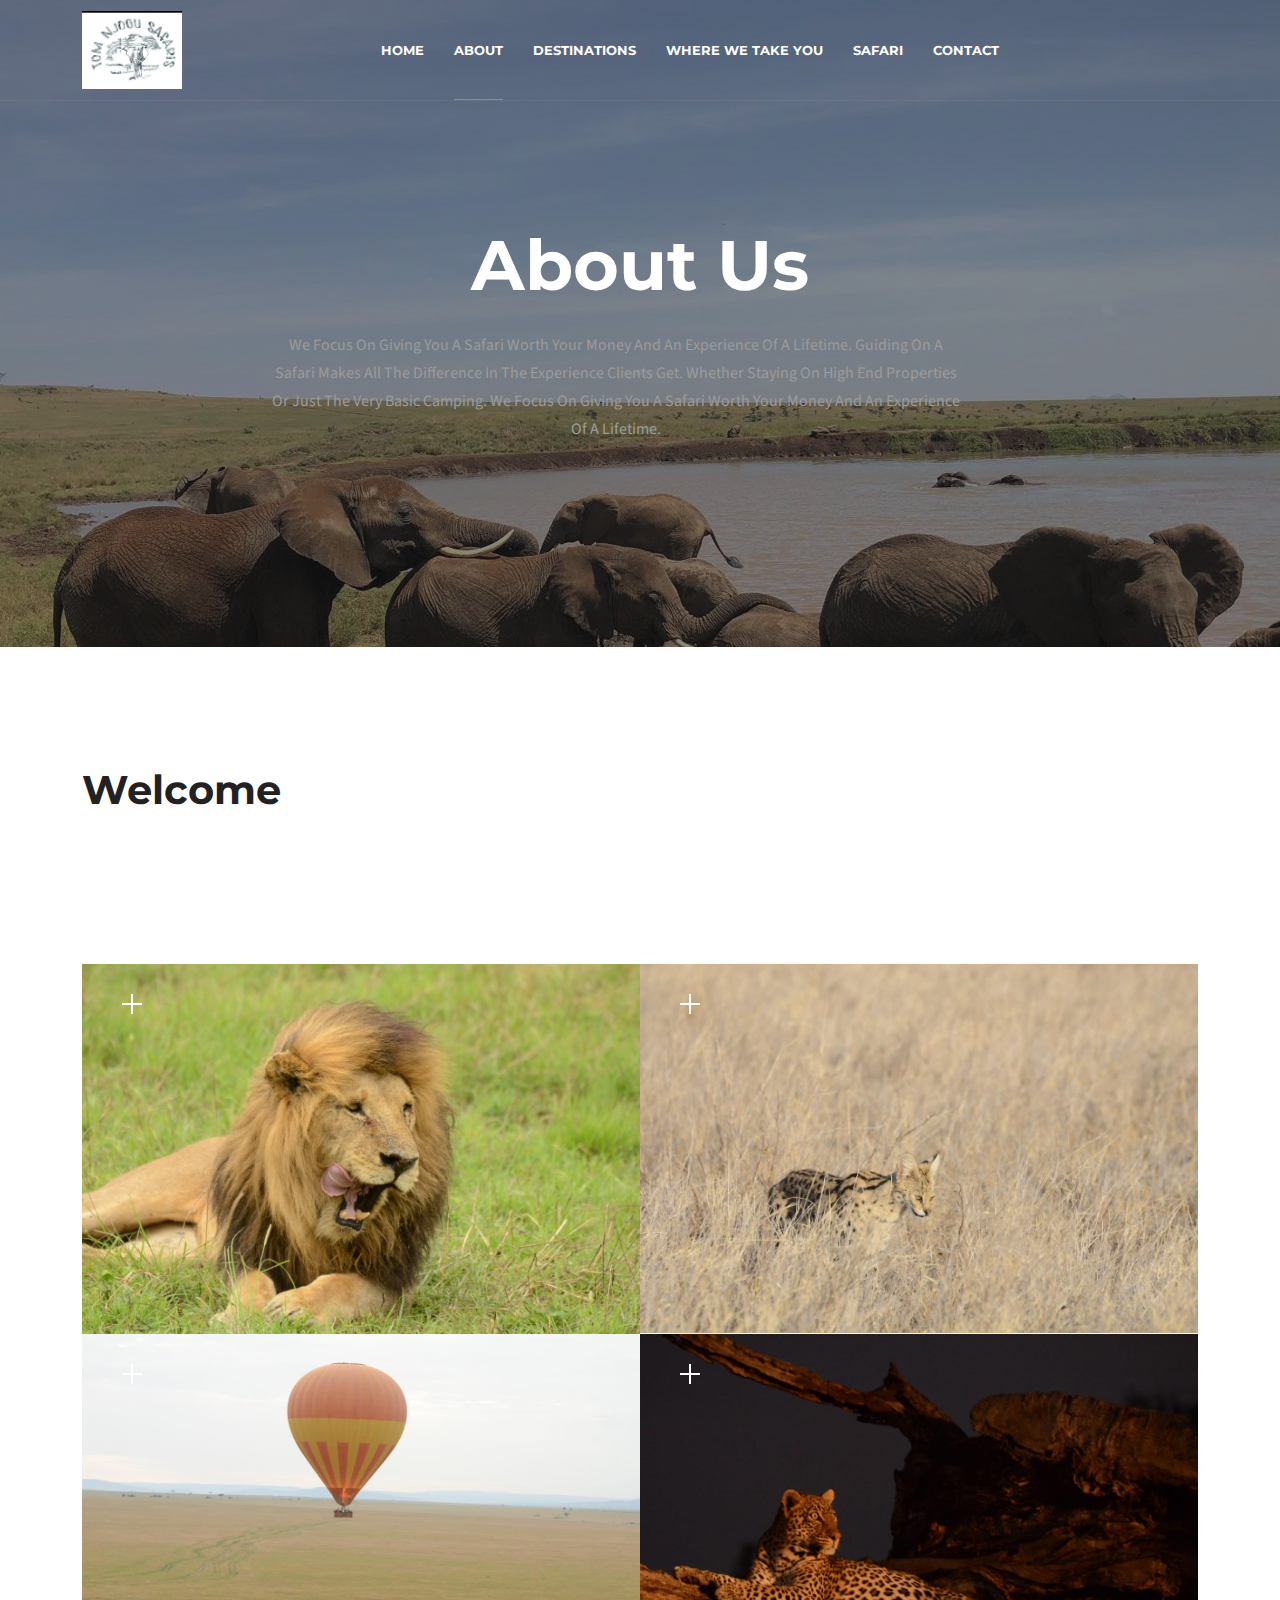
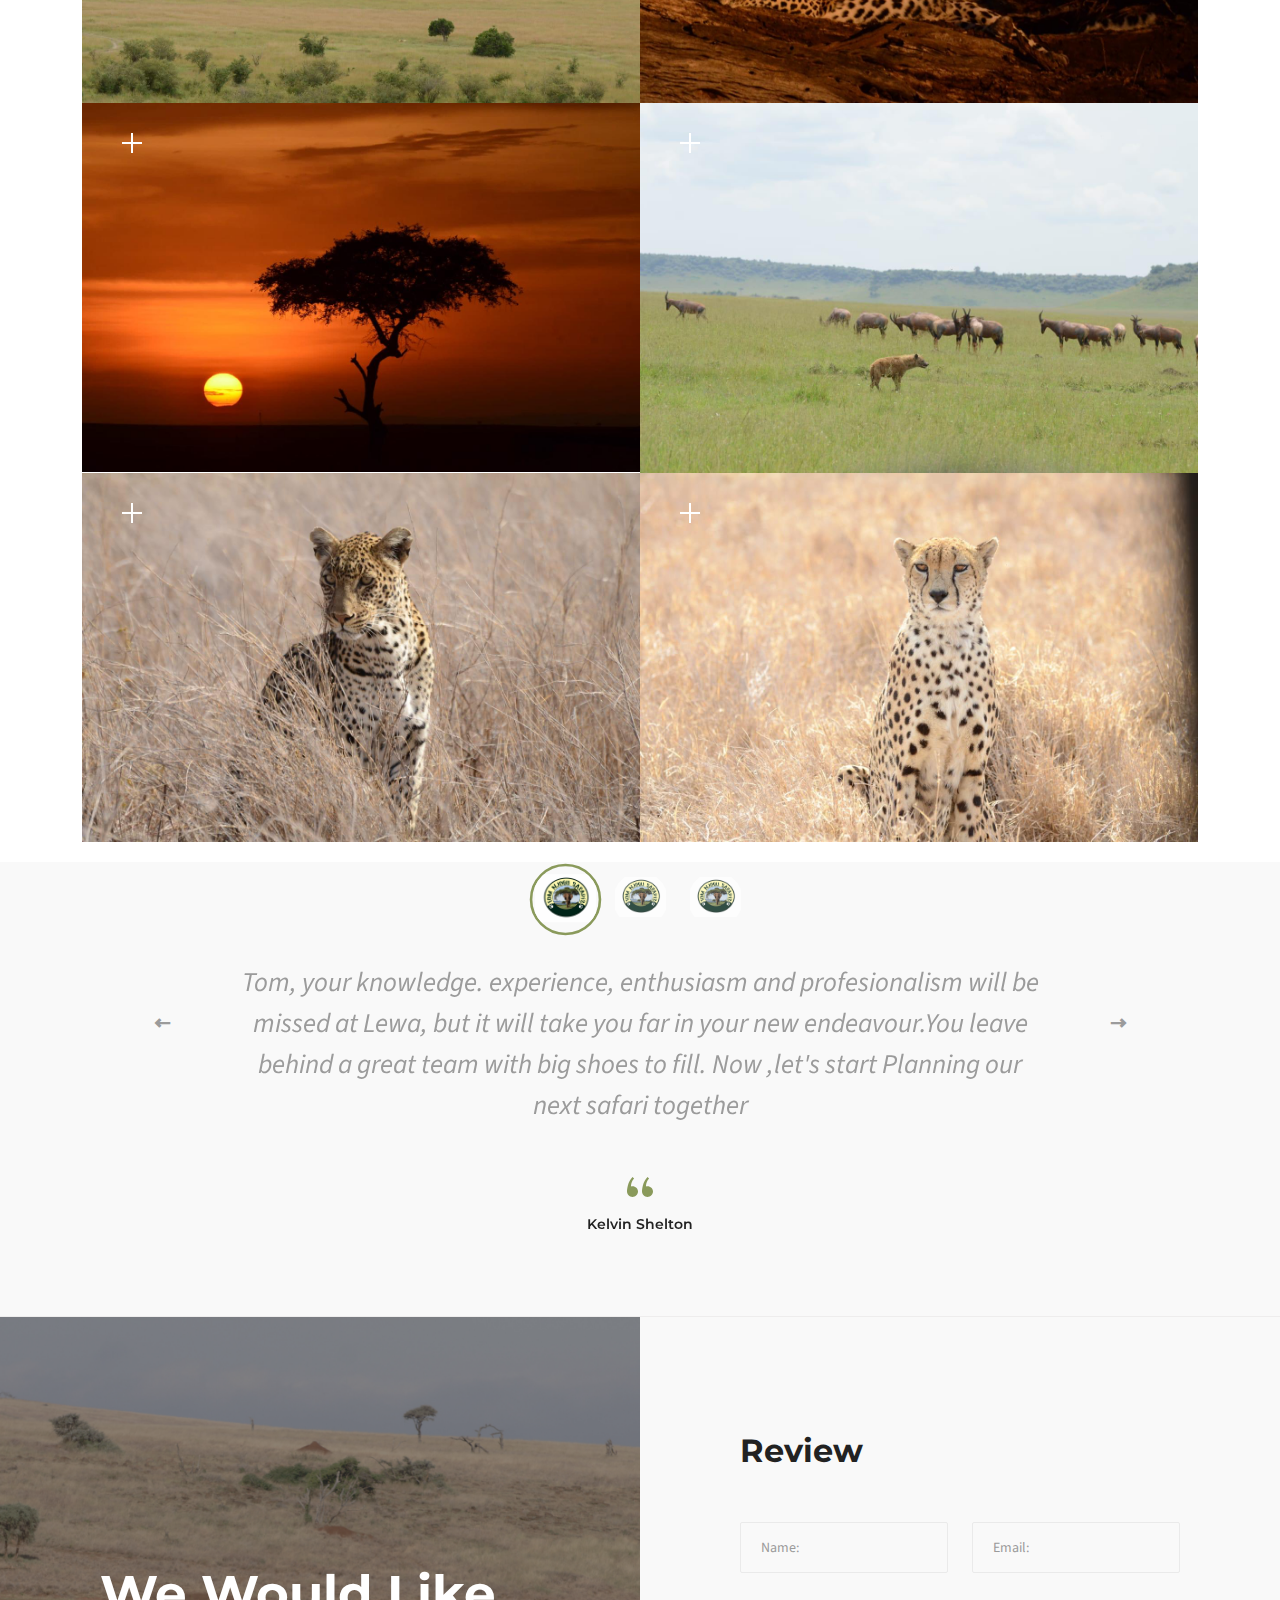
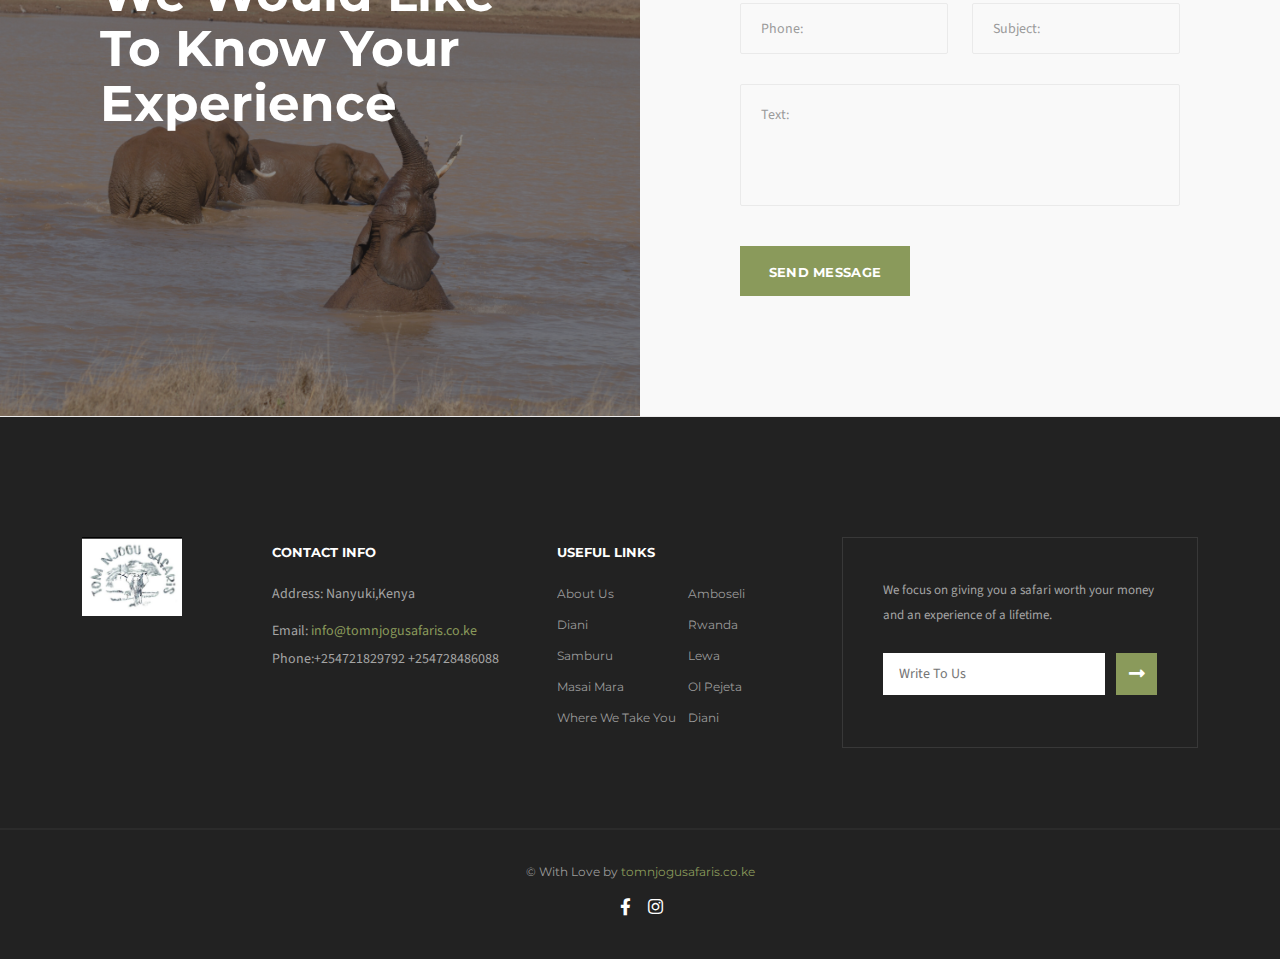
==== commit c4374aa2: "added elephants on about us" ====
--- a/aboutus.html
+++ b/aboutus.html
@@ -163,7 +163,7 @@
       -->
       <!-- Start .page-title-->
       <section class="page-title page-title-1 bg-overlay bg-overlay-dark bg-parallax" id="page-title">
-        <div class="bg-section"><img src="assets/images/ing/7.jpg" alt="Background"/></div>
+        <div class="bg-section"><img src="assets/images/ing/de.jpg" alt="Background"/></div>
         <div class="container">
           <div class="row">
             <div class="col-sm-12 col-md-12 col-lg-8 offset-lg-2">
@@ -229,7 +229,7 @@
                   
                     <div class="work--action">
                       <div class="work--zoom"><a class="img-gallery-item" href="assets/images/ing/1.jpg" 
-                        title="Baby T-shirt Branding item"></a></div>
+                        title="Lion"></a></div>
                       <div class="work--content">
                         
                        
@@ -249,7 +249,7 @@
                   
                     <div class="work--action">
                       <div class="work--zoom"><a class="img-gallery-item" href="assets/images/mara/3.jpg" 
-                        title="Baby T-shirt Branding item"></a></div>
+                        title="Jackal"></a></div>
                       <div class="work--content">
                         
                        
@@ -269,7 +269,7 @@
                   
                     <div class="work--action">
                       <div class="work--zoom"><a class="img-gallery-item" href="assets/images/mara/hot1.jpg" 
-                        title="Baby T-shirt Branding item"></a></div>
+                        title="Hot -air baloon"></a></div>
                       <div class="work--content">
                         
                        
@@ -289,7 +289,7 @@
                   
                     <div class="work--action">
                       <div class="work--zoom"><a class="img-gallery-item" href="assets/images/mara/4.jpg" 
-                        title="Baby T-shirt Branding item"></a></div>
+                        title="Mara"></a></div>
                       <div class="work--content">
                         
                        
@@ -309,7 +309,7 @@
                   
                     <div class="work--action">
                       <div class="work--zoom"><a class="img-gallery-item" href="assets/images/mara/5.jpg" 
-                        title="Baby T-shirt Branding item"></a></div>
+                        title="mara"></a></div>
                       <div class="work--content">
                         
                        
@@ -329,7 +329,7 @@
                   
                     <div class="work--action">
                       <div class="work--zoom"><a class="img-gallery-item" href="assets/images/mara/mara1.jpg" 
-                        title="Baby T-shirt Branding item"></a></div>
+                        title="Mara"></a></div>
                       <div class="work--content">
                         
                        
@@ -349,7 +349,7 @@
                   
                     <div class="work--action">
                       <div class="work--zoom"><a class="img-gallery-item" href="assets/images/mara/100.jpg" 
-                        title="Baby T-shirt Branding item"></a></div>
+                        title="Mara"></a></div>
                       <div class="work--content">
                         
                        
@@ -370,7 +370,7 @@
                   
                     <div class="work--action">
                       <div class="work--zoom"><a class="img-gallery-item" href="assets/images/mara/99.jpg" 
-                        title="Baby T-shirt Branding item"></a></div>
+                        title="Mara"></a></div>
                       <div class="work--content">
                         
                        
